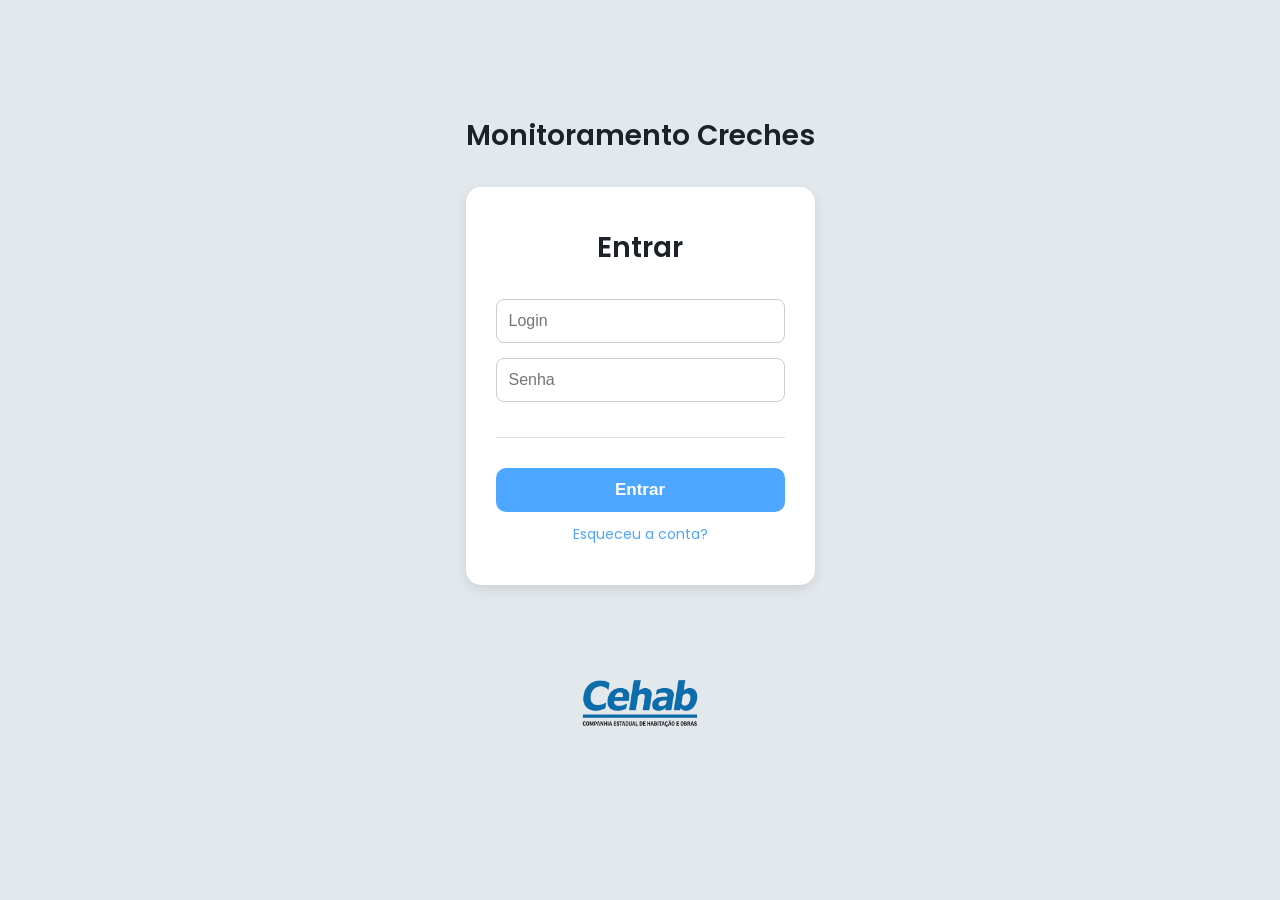
==== index.html @ 5546fd1a "innitial commit" ====
<!DOCTYPE html>
<html lang="pt-br">
<head>
  <meta charset="UTF-8">
  <meta name="viewport" content="width=device-width, initial-scale=1.0">
  <title>Login - Monitoramento Creches</title>
  <link href="https://fonts.googleapis.com/css2?family=Poppins:wght@400;600;700&display=swap" rel="stylesheet">

<style>
:root {
  --color-white: #ffffff;
  --color-gray: #e3e8ec;
  --color-dark: #1d2129;
  --color-blue: #4da6ff;
  --color-green: #42b72a;
}

* {
  margin: 0;
  padding: 0;
  box-sizing: border-box;
}

body {
  font-family: 'Poppins', sans-serif;
  background-color: var(--color-gray);
  min-height: 100vh;
  display: flex;
  justify-content: center;
  align-items: center;
  flex-direction: column;
  margin: 0;
  padding: 0;
}

.container {
  display: flex;
  flex-direction: column;
  align-items: center;
  justify-content: center;
  min-height: 100vh;
}

.login-container {
  background: var(--color-white);
  padding: 40px 30px;
  border-radius: 15px;
  box-shadow: 0 4px 12px rgba(0, 0, 0, 0.1);
  width: 100%;
  max-width: 350px;
  display: flex;
  flex-direction: column;
  align-items: center;
  transition: transform 0.3s, box-shadow 0.3s;
}

.main-title {
  font-size: 28px;
  font-weight: 600;
  color: var(--color-dark);
  text-align: center;
  margin-bottom: 30px;
}

.login-container:hover {
  transform: none;
  box-shadow: 0 8px 20px rgba(0, 0, 0, 0.2);
}

.login-form {
  width: 100%;
  display: flex;
  flex-direction: column;
}

.login-form input {
  padding: 12px;
  margin-bottom: 15px;
  border: 1px solid #ccc;
  border-radius: 8px;
  font-size: 16px;
  outline: none;
}

.btn {
  width: 100%;
  padding: 12px;
  font-size: 17px;
  font-weight: bold;
  color: white;
  background-color: var(--color-blue);
  border: none;
  border-radius: 10px;
  cursor: pointer;
  margin-top: 10px;
  transition: background 0.3s;
}

.btn:hover {
  background-color: #3399ff;
}

.forgot-password {
  font-size: 14px;
  color: var(--color-blue);
  text-decoration: none;
  margin-top: 12px;
  text-align: center;
}

.forgot-password:hover {
  text-decoration: underline;
}

.divider {
  width: 100%;
  height: 1px;
  background: #dddfe2;
  margin: 20px 0;
}

.btn-create {
  background-color: var(--color-green);
}

.btn-create:hover {
  background-color: #36a420;
}

.linha {
  display: flex;
  margin-bottom: 20px;
  flex-wrap: nowrap; 
}

@media (max-width: 480px) {
  .login-container {
    padding: 30px 20px;
  }

  .main-title {
    font-size: 22px;
  }

  .btn {
    font-size: 16px;
  }

  .login-form input {
    font-size: 15px;
  }
}
</style>

</head>

<body>
  <div class="container">
    <div class="main-title">Monitoramento Creches</div>
    <div class="login-container">
    
      <div class="main-title">Entrar</div>
      <form class="login-form" onsubmit="logar(); return false;">
        <input type="text" id="login" name="nome" placeholder="Login" required>
        <input type="password" id="senha" name="senha" placeholder="Senha" required>
        <div class="divider"></div>
        <button type="submit" class="btn">Entrar</button>
        <a href="#" class="forgot-password">Esqueceu a conta?</a>
      </form>
    </div>

    <img src="logo.png" alt="Logo" width="160px" style="margin-top: 40px;">
  </div>

  <script>
      function logar() {
        var login = document.getElementById('login').value;
        var senha = document.getElementById('senha').value;
    
        if (login === "admin" && senha === "senha1234") {
          location.href = "home.html";
        } else {
          alert('Erro: Usuário ou Senha inválidos');
        }
      }
    </script>

</body>
</html>
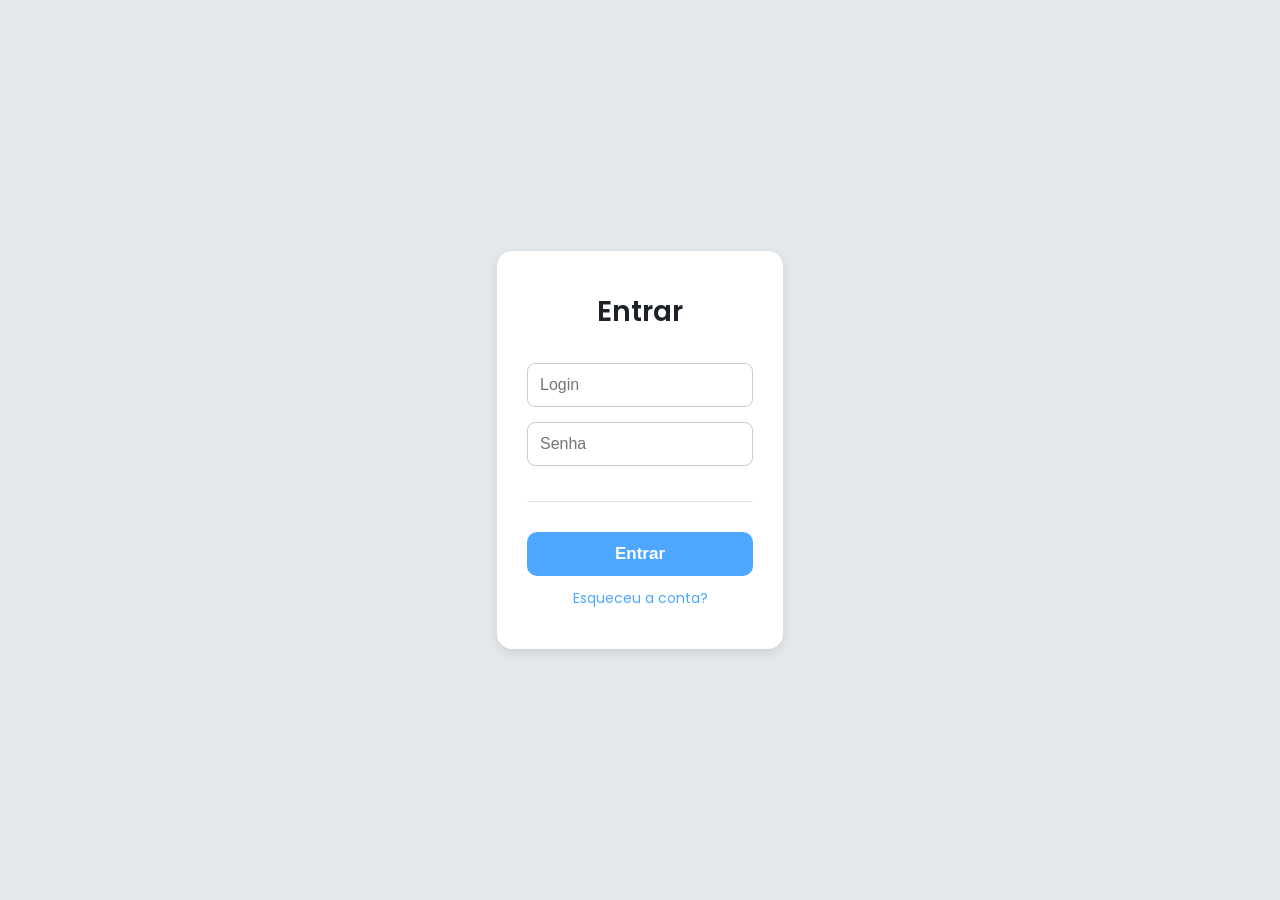
==== commit 56d69cc1: "tirando titulo" ====
--- a/index.html
+++ b/index.html
@@ -156,7 +156,6 @@
 
 <body>
   <div class="container">
-    <div class="main-title">Monitoramento Creches</div>
     <div class="login-container">
     
       <div class="main-title">Entrar</div>
@@ -168,8 +167,6 @@
         <a href="#" class="forgot-password">Esqueceu a conta?</a>
       </form>
     </div>
-
-    <img src="logo.png" alt="Logo" width="160px" style="margin-top: 40px;">
   </div>
 
   <script>
